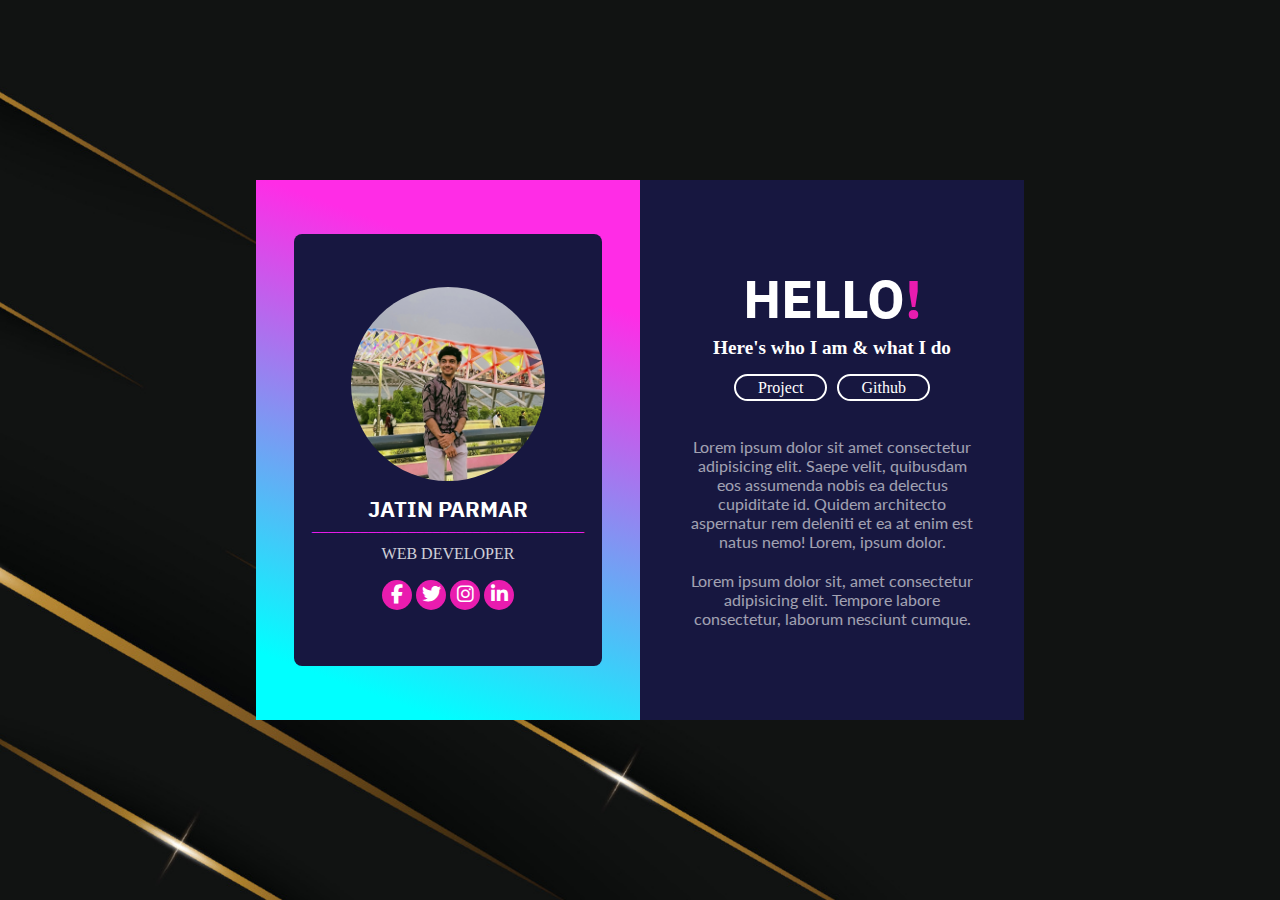
==== index.html @ b87f5268 "Initial commit" ====
<!DOCTYPE html>
<html lang="en">
<head>
    <meta charset="UTF-8">
    <meta name="viewport" content="width=device-width, initial-scale=1.0">
    <title>Jatin Visiting Card</title>
    <link rel="stylesheet" href="/css/style.css">
    <link rel="stylesheet" href="https://cdnjs.cloudflare.com/ajax/libs/font-awesome/6.4.2/css/all.min.css">
    <link href="https://fonts.googleapis.com/css2?family=IBM+Plex+Sans+Devanagari:wght@700&display=swap" rel="stylesheet">
    <link href="https://fonts.googleapis.com/css2?family=Lato:wght@300&display=swap" rel="stylesheet">

</head>

<body>
    <div id="container">
        <div class="box" id="bggra">
            <div id="innerbox1" class="bgblue">
                <img src="/img/me.jpg" alt="">
                <h2 id="name">JATIN PARMAR</h2>
                <p id="line">__________________________________</p>
                <p id="wd">WEB DEVELOPER</p>

                <div id="icon">
                    <i class="fa-brands fa-facebook-f"></i>
                    <i class="fa-brands fa-twitter"></i>
                    <i class="fa-brands fa-instagram"></i>
                    <i class="fa-brands fa-linkedin-in"></i>
                </div>
            </div>
        </div>

        <div class="box bgblue">
            <div id="innerbox2">
                <h1 id="heading1">HELLO<span>!</span></h1>
                <h2 id="heading2">Here's who I am & what I do</h2>

                <a href="/project1.html" class="link">Project</a>
                <a href="#" class="link">Github</a>

                <div id="para">
                    <p id="para1">Lorem ipsum dolor sit amet consectetur adipisicing elit. Saepe velit, quibusdam eos assumenda nobis ea delectus cupiditate id. Quidem architecto aspernatur rem deleniti et ea at enim est natus nemo! Lorem, ipsum dolor.</p>

                    <p>Lorem ipsum dolor sit, amet consectetur adipisicing elit. Tempore labore consectetur, laborum nesciunt cumque.</p>
                </div>
            </div>
        </div>
    </div>
</body>
</html>
---- css/style.css ----
/* CSS Reset */
*{
    padding: 0%;
    margin: 0%;
}

/* Container Section */
#container{
    height: 100vh;
    width: 100vw;
    /* border: 2px solid red; */

    display: flex;
    justify-content: center;
    align-items: center;
}

#container::before{
    content: "";
    position: absolute;
    background: url("/img/bg.jpg") no-repeat center center/cover;
    height: 100%;
    width: 100%;
    z-index: -1;
    opacity: 1;
}

/* Outer Box Section */
.box{
    height: 60%;
    width: 30%;
    /* border: 2px solid blue;  */

    display: flex;
    justify-content: center;
    align-items: center;
}

/* Inner Box 1 Section */
#innerbox1{
    height: 80%;
    width: 80%;
    /* border: 2px solid green;  */

    display: flex;
    flex-direction: column;
    justify-content: center;
    align-items: center;

    border-radius: 8px;
}

#innerbox1 img{
    height: 45%;
    border-radius: 50%;
    margin-top: -50px;
}

#name{
    margin-top: 12px;
    margin-bottom: -10px;
    font-size: 1.4rem;
    font-family: 'IBM Plex Sans Devanagari', sans-serif;

    color: white;
}

#line{
    margin-bottom: 10px;

    color: rgb(230, 28, 233);
}

#wd{
    color: white;
    opacity: 0.8;
}

#icon{
    position: absolute;
    margin: 10px;
}

.fa-brands{
    margin-top: 290px;
    padding: 5px;

    font-size: 1.2rem;
    color: white;
    background-color: rgb(233, 28, 175);
    height: 20px;
    width: 20px;
    text-align: center;
    line-height: 20px;
    border-radius: 50%;

    transition: 1s;
}

#icon i:hover{
    color: black;
}

/* Inner Box 2 Section */
#innerbox2{
    text-align: center;
}

#heading1{
    font-size: 3.3rem;
    margin-bottom: -5px;
    font-family: 'IBM Plex Sans Devanagari', sans-serif;

    color: white;
}

span{
    color: rgb(233, 28, 175);
}

#heading2{
    font-size: 1.2rem;
    margin-bottom: 20px;

    color: white;
}

.link{
    text-decoration: none;
    border: 2px solid white;
    padding: 3px 22px;
    border-radius: 15px;
    background-color: #171740;
    margin: 3px;

    color: white;
    transition: 1s;
}

.link:hover{
    background-color: rgb(233, 28, 175);
    border: none;
}

#para{
    padding: 0px 30px;
    margin-top: 20px;
    margin-bottom: -10px;
    font-family: 'Lato', sans-serif;

    color: white;
    opacity: 0.6;
}

#para1{
    padding-top: 20px;
}

#innerbox2 p{
    margin: 20px;
}

/* Background */
#bggra{
    background: linear-gradient(20deg, rgb(0, 255, 255) 0% 10%, rgb(255, 44, 230) 80% 100%);
}

.bgblue{
    background-color: #171740;
}
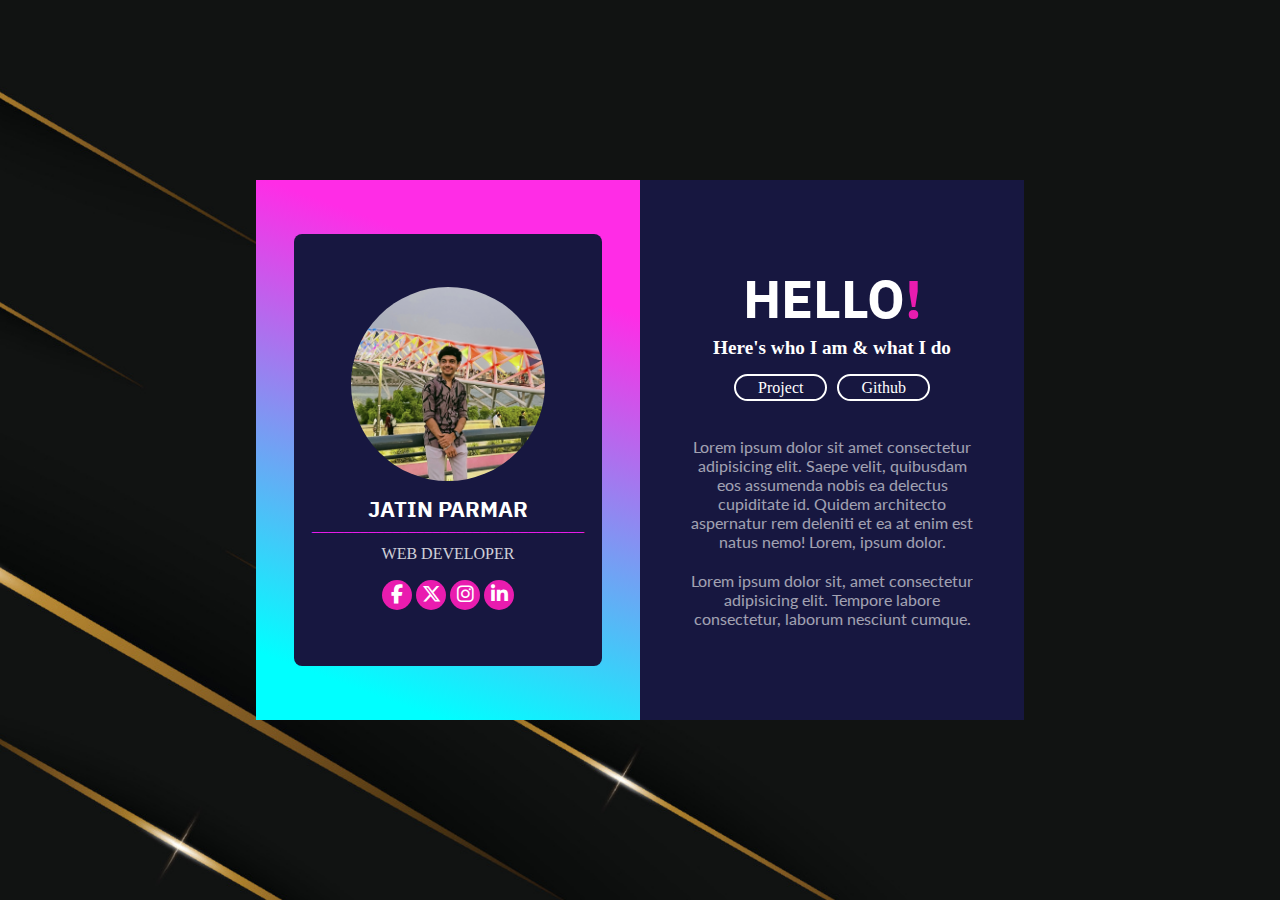
==== commit 8ee155f0: "update" ====
--- a/index.html
+++ b/index.html
@@ -21,10 +21,21 @@
                 <p id="wd">WEB DEVELOPER</p>
 
                 <div id="icon">
-                    <i class="fa-brands fa-facebook-f"></i>
-                    <i class="fa-brands fa-twitter"></i>
-                    <i class="fa-brands fa-instagram"></i>
-                    <i class="fa-brands fa-linkedin-in"></i>
+                    <a href="https://www.facebook.com/profile.php?id=100028322677950&mibextid=ZbWKwL" target="_blank">
+                        <i class="fa-brands fa-facebook-f"></i>
+                    </a>
+                    
+                    <a href="https://twitter.com/" target="_blank">
+                        <i class="fa-brands fa-x-twitter"></i>
+                    </a>
+
+                    <a href="https://instagram.com/jatinparmar1014?igshid=OGQ5ZDc2ODk2ZA==" target="_blank">
+                        <i class="fa-brands fa-instagram"></i>
+                    </a>
+
+                    <a href="https://www.linkedin.com/in/jatin-parmar-b07268292" target="_blank">
+                        <i class="fa-brands fa-linkedin-in"></i>
+                    </a>
                 </div>
             </div>
         </div>
@@ -34,8 +45,8 @@
                 <h1 id="heading1">HELLO<span>!</span></h1>
                 <h2 id="heading2">Here's who I am & what I do</h2>
 
-                <a href="/project1.html" class="link">Project</a>
-                <a href="#" class="link">Github</a>
+                <a href="project1.html" class="link">Project</a>
+                <a href="https://github.com/JatinParmar1011" target="_blank" class="link">Github</a>
 
                 <div id="para">
                     <p id="para1">Lorem ipsum dolor sit amet consectetur adipisicing elit. Saepe velit, quibusdam eos assumenda nobis ea delectus cupiditate id. Quidem architecto aspernatur rem deleniti et ea at enim est natus nemo! Lorem, ipsum dolor.</p>
--- a/css/style.css
+++ b/css/style.css
@@ -79,6 +79,10 @@
 #icon{
     position: absolute;
     margin: 10px;
+}
+
+#icon a{
+    text-decoration: none;
 }
 
 .fa-brands{
